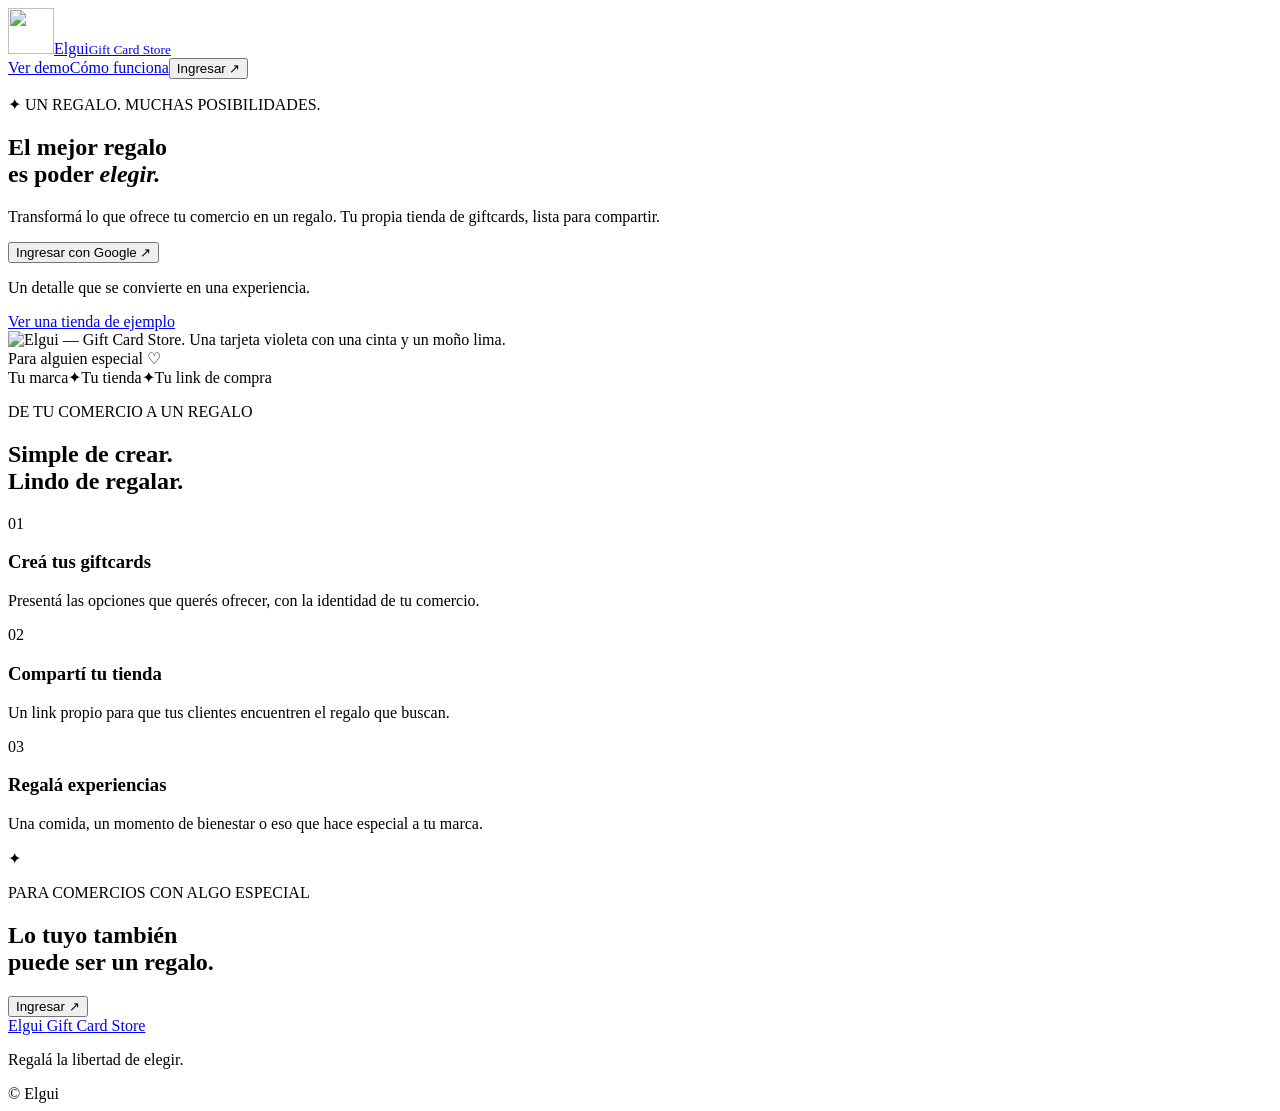
==== docs/index.html @ a51cf1e6 "Group giftcard title visibility and buyer personalization settings" ====
<!doctype html>
<html lang="es-AR">
  <head>
    <meta charset="UTF-8" />
    <meta name="viewport" content="width=device-width, initial-scale=1.0" />
    <meta name="theme-color" content="#422364" />
    <meta name="description" content="Elgui: giftcards para regalar experiencias. Creá la tienda de giftcards de tu comercio y compartí tu link de compra." />
    <title>Gift Card Store</title>
    <link rel="icon" type="image/png" href="/elgui-web/favicon.png" />
    <link rel="icon" href="/elgui-web/favicon.ico" sizes="any" />
    <link rel="apple-touch-icon" href="/elgui-web/apple-touch-icon.png" />
    <script type="module" crossorigin src="/elgui-web/assets/index-nRgqFR_-.js"></script>
    <link rel="stylesheet" crossorigin href="/elgui-web/assets/index-BWWLiY-7.css">
  </head>
  <body>
    <header class="site-header">
      <a class="brand" href="#/" aria-label="Elgui, inicio"><img src="/elgui-web/favicon.png" alt="" width="46" height="46" /><span>Elgui<small>Gift Card Store</small></span></a>
      <nav aria-label="Navegación principal"><a href="#/demo/admin">Ver demo</a><a href="#como-funciona">Cómo funciona</a><button class="button button-small" data-login>Ingresar <span aria-hidden="true">↗</span></button></nav>
    </header>
    <main id="inicio">
      <section class="hero" aria-labelledby="hero-title">
        <div class="hero-copy">
          <p class="eyebrow"><span aria-hidden="true">✦</span> UN REGALO. MUCHAS POSIBILIDADES.</p>
          <h1 id="hero-title">El mejor regalo<br />es poder <em>elegir.</em></h1>
          <p class="lead">Transformá lo que ofrece tu comercio en un regalo. Tu propia tienda de giftcards, lista para compartir.</p>
          <button class="button button-primary" data-login>Ingresar con Google <span aria-hidden="true">↗</span></button>
          <p class="hero-note">Un detalle que se convierte en una experiencia.</p><a class="demo-link" href="#/shop/demo">Ver una tienda de ejemplo</a>
        </div>
        <div class="hero-art">
          <div class="art-orbit orbit-one" aria-hidden="true"></div><div class="art-orbit orbit-two" aria-hidden="true"></div>
          <div class="logo-card"><img src="/elgui-web/assets/elgui-logo.webp" alt="Elgui — Gift Card Store. Una tarjeta violeta con una cinta y un moño lima." width="1254" height="1254" fetchpriority="high" /></div>
          <span class="art-label" aria-hidden="true">Para alguien especial <span>♡</span></span>
        </div>
      </section>
      <section class="benefit-strip" aria-label="Ventajas"><span>Tu marca</span><span aria-hidden="true">✦</span><span>Tu tienda</span><span aria-hidden="true">✦</span><span>Tu link de compra</span></section>
      <section class="how section" id="como-funciona" aria-labelledby="how-title">
        <div class="section-heading"><p class="eyebrow">DE TU COMERCIO A UN REGALO</p><h2 id="how-title">Simple de crear.<br />Lindo de regalar.</h2></div>
        <div class="steps">
          <article><span class="step-number">01</span><h3>Creá tus giftcards</h3><p>Presentá las opciones que querés ofrecer, con la identidad de tu comercio.</p></article>
          <article><span class="step-number">02</span><h3>Compartí tu tienda</h3><p>Un link propio para que tus clientes encuentren el regalo que buscan.</p></article>
          <article><span class="step-number">03</span><h3>Regalá experiencias</h3><p>Una comida, un momento de bienestar o eso que hace especial a tu marca.</p></article>
        </div>
      </section>
      <section class="closing section" aria-labelledby="closing-title"><span class="closing-star" aria-hidden="true">✦</span><div><p class="eyebrow">PARA COMERCIOS CON ALGO ESPECIAL</p><h2 id="closing-title">Lo tuyo también<br />puede ser un regalo.</h2></div><button class="button button-light" data-login>Ingresar <span aria-hidden="true">↗</span></button></section>
    </main>
    <footer><a class="footer-brand" href="#/">Elgui <span>Gift Card Store</span></a><p>Regalá la libertad de elegir.</p><span>© <span id="year"></span> Elgui</span></footer>
    <dialog id="login-dialog" aria-labelledby="login-title">
      <button id="close-dialog" class="close-button" aria-label="Cerrar">×</button>
      <img class="dialog-icon" src="/elgui-web/favicon.png" alt="" width="80" height="80" />
      <div id="signed-out"><p class="eyebrow">ELGUI · GIFT CARD STORE</p><h2 id="login-title">Tu próximo paso<br />empieza acá.</h2><p>Ingresá para acceder a tu cuenta.</p><button id="google-login" class="google-button"><svg aria-hidden="true" width="20" height="20" viewBox="0 0 24 24"><path fill="#4285F4" d="M21.6 12.23c0-.71-.06-1.39-.18-2.05H12v3.88h5.38a4.6 4.6 0 0 1-2 3.02v2.52h3.24c1.89-1.74 2.98-4.3 2.98-7.37Z"/><path fill="#34A853" d="M12 22c2.7 0 4.96-.9 6.61-2.4l-3.24-2.52c-.9.6-2.04.96-3.37.96-2.6 0-4.8-1.75-5.59-4.1H3.07v2.6A10 10 0 0 0 12 22Z"/><path fill="#FBBC05" d="M6.41 13.94A6 6 0 0 1 6.1 12c0-.67.11-1.32.31-1.94v-2.6H3.07A10 10 0 0 0 2 12c0 1.61.39 3.14 1.07 4.54l3.34-2.6Z"/><path fill="#EA4335" d="M12 5.96c1.47 0 2.79.5 3.82 1.49l2.87-2.87A9.6 9.6 0 0 0 12 2a10 10 0 0 0-8.93 5.46l3.34 2.6C7.2 7.71 9.4 5.96 12 5.96Z"/></svg><span>Continuar con Google</span></button></div>
      <div id="signed-in" hidden><p class="eyebrow">TU CUENTA</p><h2 id="account-title">Ya estás en Elgui.</h2><p id="account-name"></p><p id="account-email"></p><p>Elegí tu comercio y gestioná sus giftcards.</p><a class="button" href="#/admin" id="open-admin">Ir a mi panel</a><button id="logout" class="button">Cerrar sesión</button></div>
      <p id="auth-status" role="status" aria-live="polite"></p>
    </dialog>
    <section id="workspace" hidden aria-live="polite"></section><div id="notice" class="notice" role="status" hidden></div>
  </body>
</html>
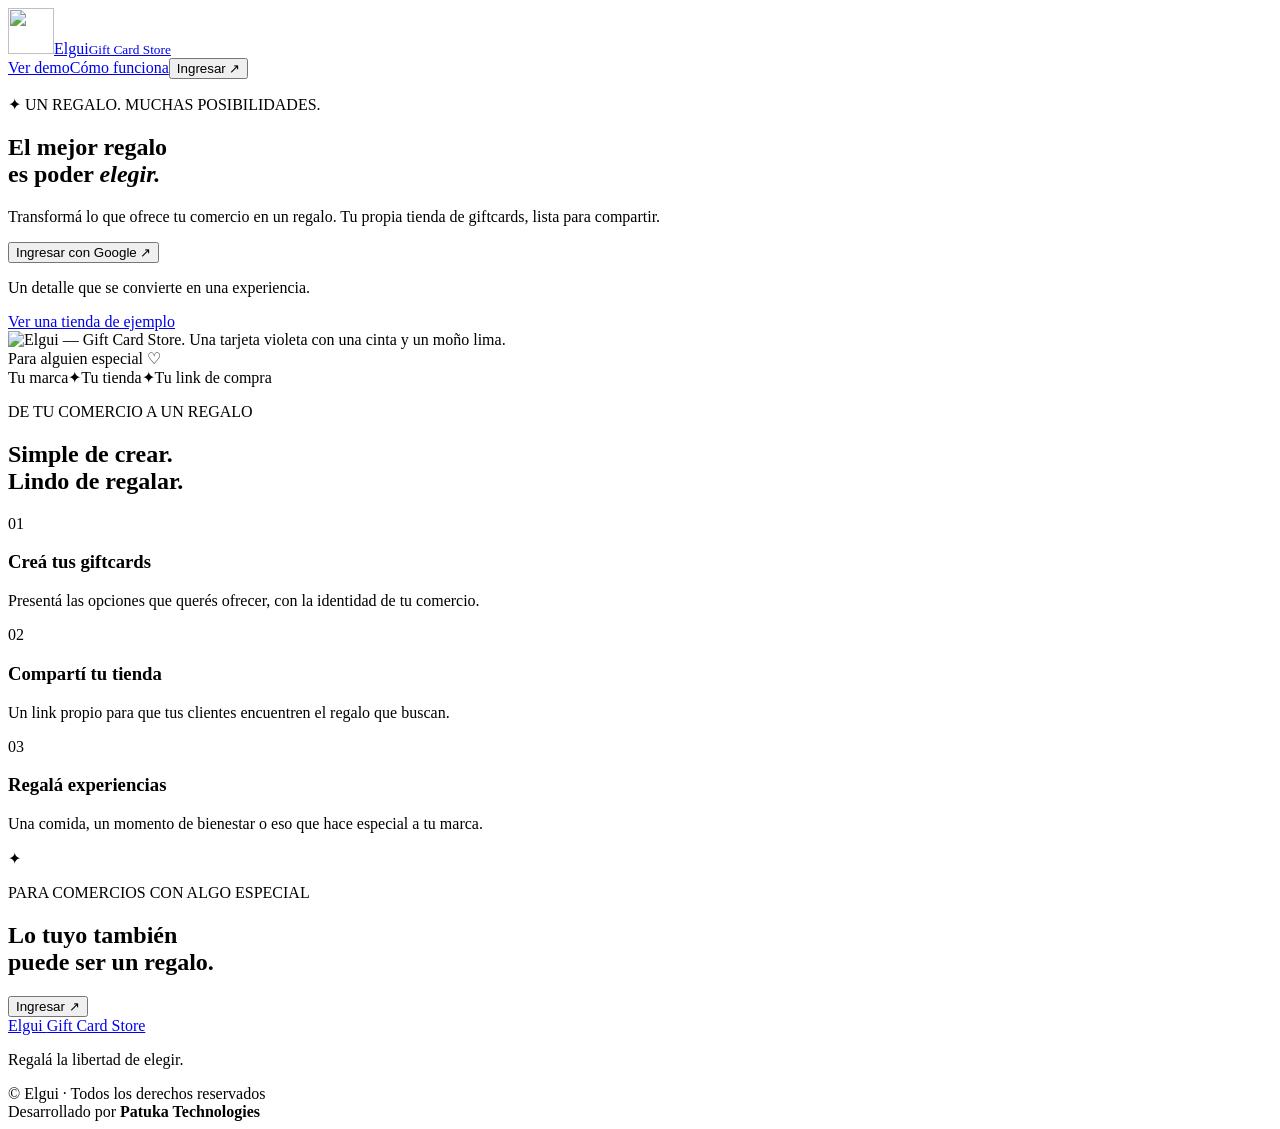
==== commit 626389dc: "Publish home footer credit (source 20ed48a) Co-Authored-By: Claude Opus 5.5 <noreply@anthropic.com> " ====
--- a/docs/index.html
+++ b/docs/index.html
@@ -4,13 +4,14 @@
     <meta charset="UTF-8" />
     <meta name="viewport" content="width=device-width, initial-scale=1.0" />
     <meta name="theme-color" content="#422364" />
+    <link rel="manifest" href="/elgui-web/manifest.webmanifest" />
     <meta name="description" content="Elgui: giftcards para regalar experiencias. Creá la tienda de giftcards de tu comercio y compartí tu link de compra." />
     <title>Gift Card Store</title>
     <link rel="icon" type="image/png" href="/elgui-web/favicon.png" />
     <link rel="icon" href="/elgui-web/favicon.ico" sizes="any" />
     <link rel="apple-touch-icon" href="/elgui-web/apple-touch-icon.png" />
-    <script type="module" crossorigin src="/elgui-web/assets/index-nRgqFR_-.js"></script>
-    <link rel="stylesheet" crossorigin href="/elgui-web/assets/index-BWWLiY-7.css">
+    <script type="module" crossorigin src="/elgui-web/assets/index-PAezYnme.js"></script>
+    <link rel="stylesheet" crossorigin href="/elgui-web/assets/index-BvF-yde6.css">
   </head>
   <body>
     <header class="site-header">
@@ -43,12 +44,12 @@
       </section>
       <section class="closing section" aria-labelledby="closing-title"><span class="closing-star" aria-hidden="true">✦</span><div><p class="eyebrow">PARA COMERCIOS CON ALGO ESPECIAL</p><h2 id="closing-title">Lo tuyo también<br />puede ser un regalo.</h2></div><button class="button button-light" data-login>Ingresar <span aria-hidden="true">↗</span></button></section>
     </main>
-    <footer><a class="footer-brand" href="#/">Elgui <span>Gift Card Store</span></a><p>Regalá la libertad de elegir.</p><span>© <span id="year"></span> Elgui</span></footer>
+    <footer><a class="footer-brand" href="#/">Elgui <span>Gift Card Store</span></a><p>Regalá la libertad de elegir.</p><span class="footer-credit">© <span id="year"></span> Elgui · Todos los derechos reservados<br>Desarrollado por <strong>Patuka Technologies</strong></span></footer>
     <dialog id="login-dialog" aria-labelledby="login-title">
       <button id="close-dialog" class="close-button" aria-label="Cerrar">×</button>
       <img class="dialog-icon" src="/elgui-web/favicon.png" alt="" width="80" height="80" />
       <div id="signed-out"><p class="eyebrow">ELGUI · GIFT CARD STORE</p><h2 id="login-title">Tu próximo paso<br />empieza acá.</h2><p>Ingresá para acceder a tu cuenta.</p><button id="google-login" class="google-button"><svg aria-hidden="true" width="20" height="20" viewBox="0 0 24 24"><path fill="#4285F4" d="M21.6 12.23c0-.71-.06-1.39-.18-2.05H12v3.88h5.38a4.6 4.6 0 0 1-2 3.02v2.52h3.24c1.89-1.74 2.98-4.3 2.98-7.37Z"/><path fill="#34A853" d="M12 22c2.7 0 4.96-.9 6.61-2.4l-3.24-2.52c-.9.6-2.04.96-3.37.96-2.6 0-4.8-1.75-5.59-4.1H3.07v2.6A10 10 0 0 0 12 22Z"/><path fill="#FBBC05" d="M6.41 13.94A6 6 0 0 1 6.1 12c0-.67.11-1.32.31-1.94v-2.6H3.07A10 10 0 0 0 2 12c0 1.61.39 3.14 1.07 4.54l3.34-2.6Z"/><path fill="#EA4335" d="M12 5.96c1.47 0 2.79.5 3.82 1.49l2.87-2.87A9.6 9.6 0 0 0 12 2a10 10 0 0 0-8.93 5.46l3.34 2.6C7.2 7.71 9.4 5.96 12 5.96Z"/></svg><span>Continuar con Google</span></button></div>
-      <div id="signed-in" hidden><p class="eyebrow">TU CUENTA</p><h2 id="account-title">Ya estás en Elgui.</h2><p id="account-name"></p><p id="account-email"></p><p>Elegí tu comercio y gestioná sus giftcards.</p><a class="button" href="#/admin" id="open-admin">Ir a mi panel</a><button id="logout" class="button">Cerrar sesión</button></div>
+      <div id="signed-in" hidden><p class="eyebrow">TU CUENTA</p><h2 id="account-title">Ya estás en Elgui.</h2><p id="account-name"></p><p id="account-email"></p><p>Elegí tu comercio y gestioná sus giftcards.</p><div class="account-actions"><a class="button" href="#/admin" id="open-admin">Ir a mi panel</a><button id="logout" class="button button-secondary">Cerrar sesión</button></div></div>
       <p id="auth-status" role="status" aria-live="polite"></p>
     </dialog>
     <section id="workspace" hidden aria-live="polite"></section><div id="notice" class="notice" role="status" hidden></div>
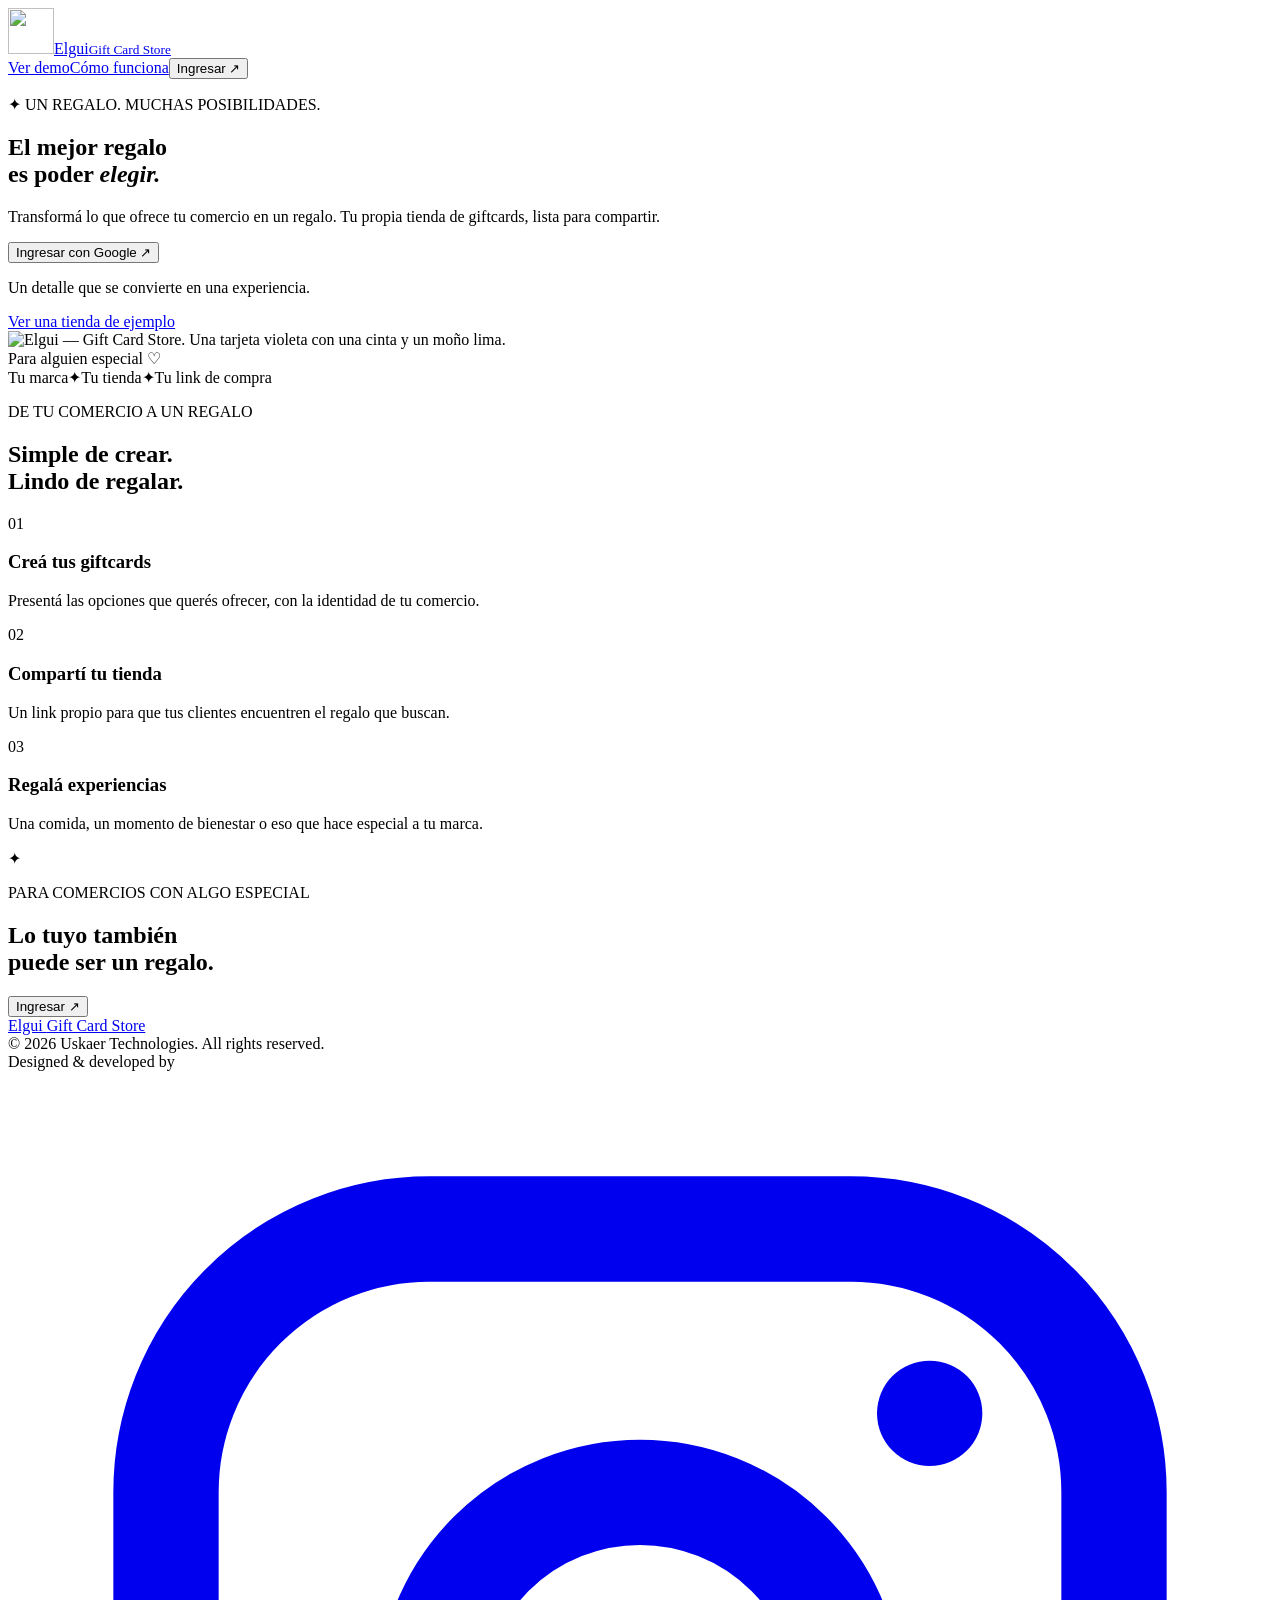
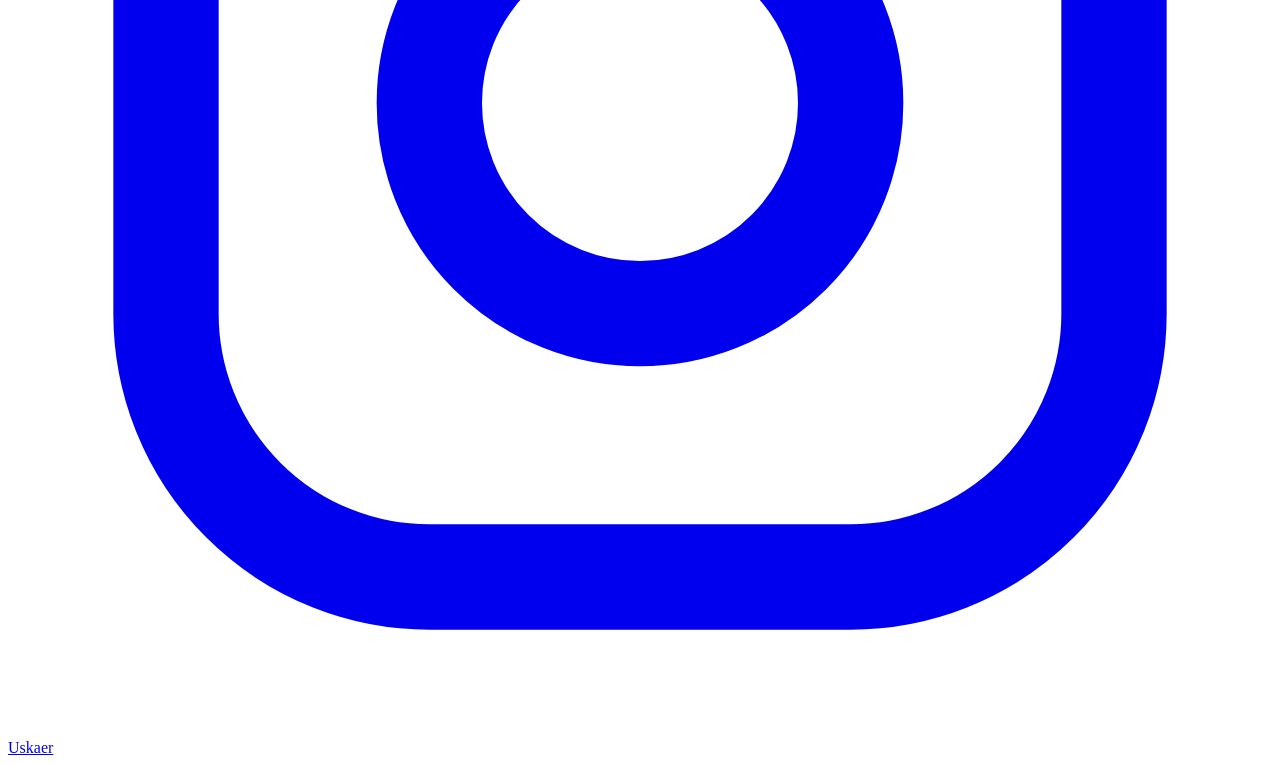
==== commit fab4eb94: "Publish home footer credit like the QR generator (source c664ff5) Co-Authored-By: Claude Opus 5.5 <n" ====
--- a/docs/index.html
+++ b/docs/index.html
@@ -10,8 +10,8 @@
     <link rel="icon" type="image/png" href="/elgui-web/favicon.png" />
     <link rel="icon" href="/elgui-web/favicon.ico" sizes="any" />
     <link rel="apple-touch-icon" href="/elgui-web/apple-touch-icon.png" />
-    <script type="module" crossorigin src="/elgui-web/assets/index-PAezYnme.js"></script>
-    <link rel="stylesheet" crossorigin href="/elgui-web/assets/index-BvF-yde6.css">
+    <script type="module" crossorigin src="/elgui-web/assets/index-BFX9nwIb.js"></script>
+    <link rel="stylesheet" crossorigin href="/elgui-web/assets/index-BkhGZ9Ke.css">
   </head>
   <body>
     <header class="site-header">
@@ -44,7 +44,7 @@
       </section>
       <section class="closing section" aria-labelledby="closing-title"><span class="closing-star" aria-hidden="true">✦</span><div><p class="eyebrow">PARA COMERCIOS CON ALGO ESPECIAL</p><h2 id="closing-title">Lo tuyo también<br />puede ser un regalo.</h2></div><button class="button button-light" data-login>Ingresar <span aria-hidden="true">↗</span></button></section>
     </main>
-    <footer><a class="footer-brand" href="#/">Elgui <span>Gift Card Store</span></a><p>Regalá la libertad de elegir.</p><span class="footer-credit">© <span id="year"></span> Elgui · Todos los derechos reservados<br>Desarrollado por <strong>Patuka Technologies</strong></span></footer>
+    <footer><a class="footer-brand" href="#/">Elgui <span>Gift Card Store</span></a><div class="footer-credit"><div><span class="nw">&copy; <span id="year">2026</span> Uskaer Technologies.</span> <span class="nw">All rights reserved.</span></div><div>Designed &amp; developed by <a href="https://www.instagram.com/uskaeragenciadigital/" target="_blank" rel="noopener" aria-label="Uskaer on Instagram"><svg viewBox="0 0 24 24" fill="none" stroke="currentColor" stroke-width="2" stroke-linecap="round" stroke-linejoin="round" aria-hidden="true"><rect x="3" y="3" width="18" height="18" rx="5"/><circle cx="12" cy="12" r="4"/><circle cx="17.5" cy="6.5" r="1" fill="currentColor" stroke="none"/></svg>Uskaer</a></div></div></footer>
     <dialog id="login-dialog" aria-labelledby="login-title">
       <button id="close-dialog" class="close-button" aria-label="Cerrar">×</button>
       <img class="dialog-icon" src="/elgui-web/favicon.png" alt="" width="80" height="80" />
